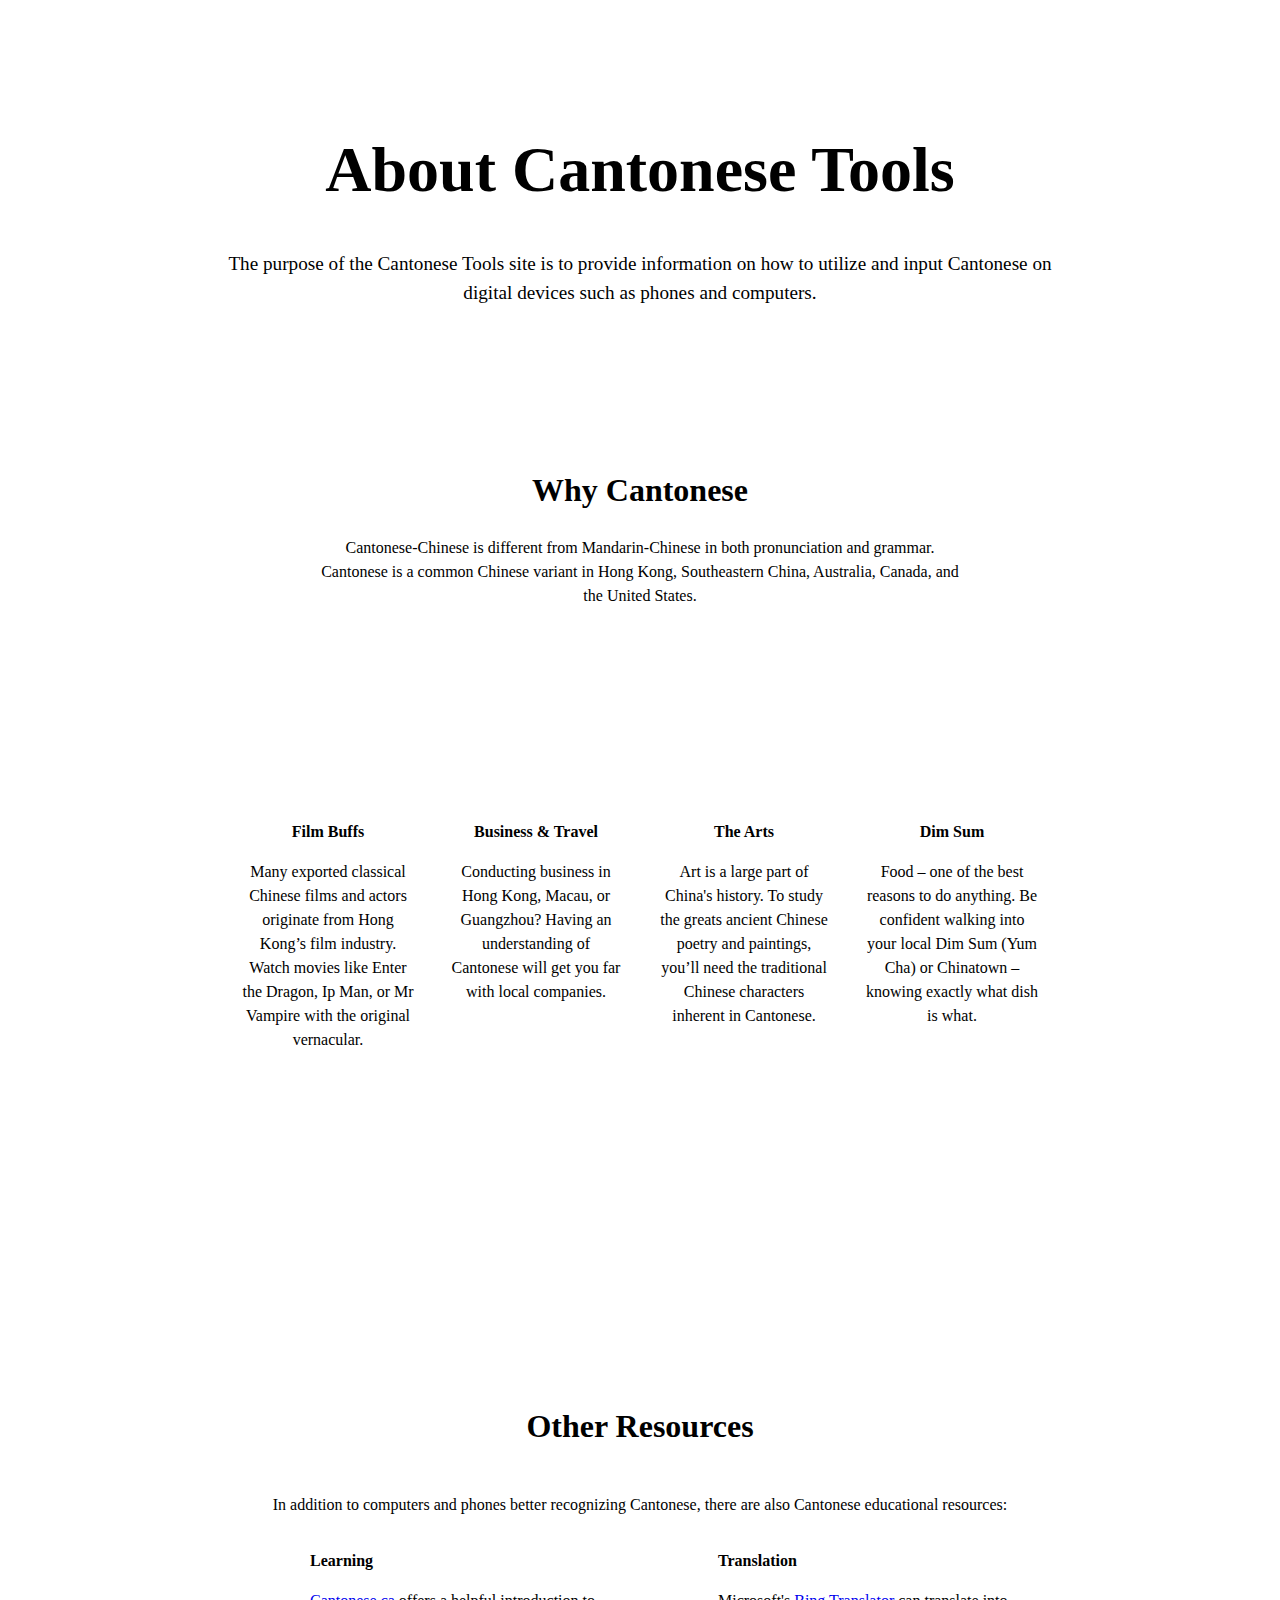
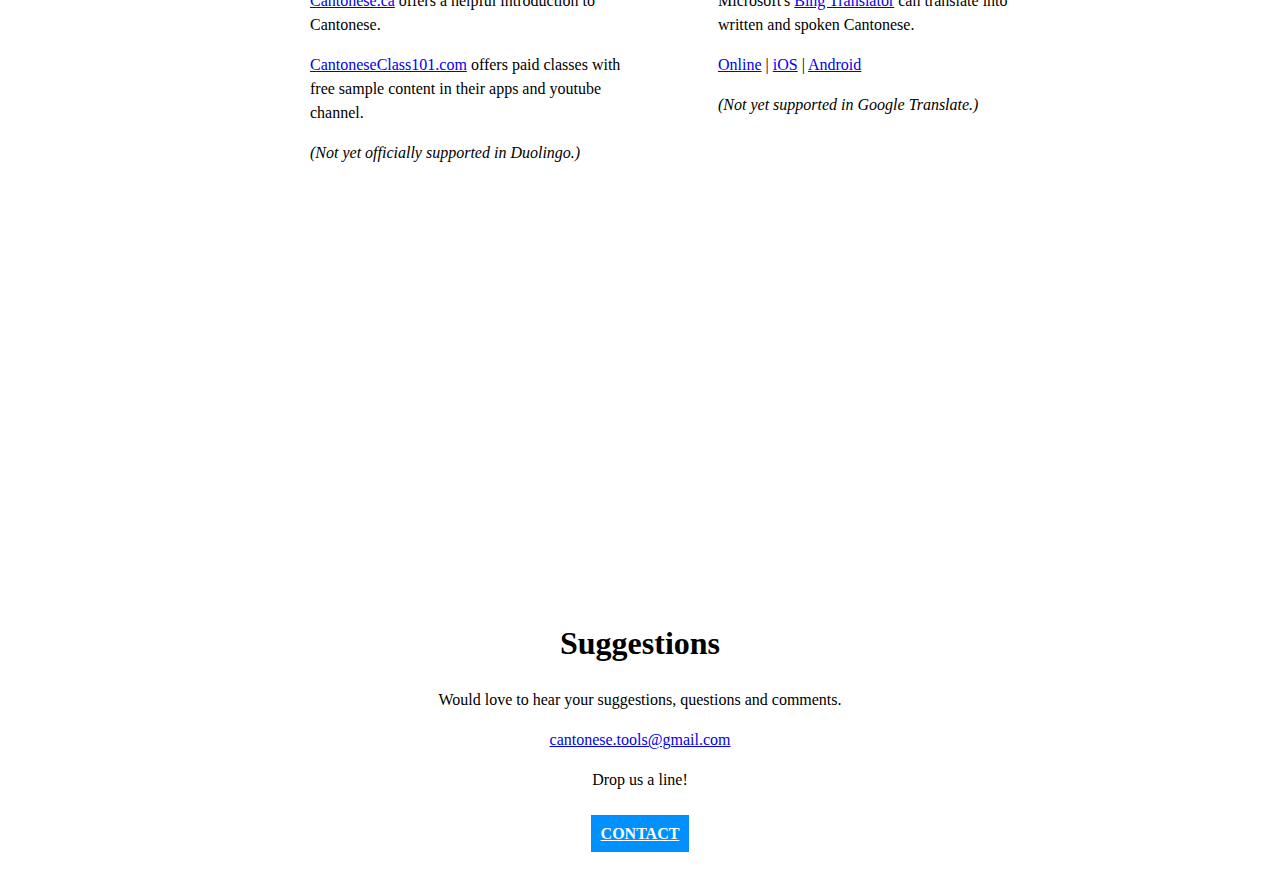
==== about.html @ 91bfcc20 "Initial 2" ====
<meta http-equiv="Content-Type" content="text/html; charset=UTF-8">
<TITLE>About Cantonese Tools</TITLE>

<meta name="viewport" content="width=device-width,initial-scale=1,shrink-to-fit=no">

<link href="https://fonts.googleapis.com/css?family=Cardo|Montserrat" rel="stylesheet">
<link rel="stylesheet" href="font-awesome/css/font-awesome.min.css">

<link rel="stylesheet" href="css/uikit.css">
<link rel="stylesheet" href="css/uikit-h-base.css">
<link rel="stylesheet" href="css/cantonese-tools.css">

<script src="/js/ga-track.js"></script> <!-- Add GA Track code to every webpage -->
<script src="js/jquery-2.1.3.min.js"></script>
<script src="headerfooter.js"></script>


<style>
	html, body {
		width: 100%;
		height: 100%;
		margin: 0;
		min-width: 250px;
		/*font-family: 'Cardo', serif;*/
	}
	h1, h2, h3, h4, .title, .cta, #translator #results-area {
		/*font-family: 'Montserrat', sans-serif;*/
	}
	h2 .brackets {
		color: #999;
	}
	input, textarea, keygen, select, button {
		font-size: 1em;
	}
	h2 {
		font-size: 2em;
	}
	p {
		line-height: 1.5em;
	}
	
	#header {
		/*Hong-Kong_Hero.jpg*/
		/*Hong_Kong_at_night.jpg*/
		/*hk_night.jpg*/
		background: url('images/about/Hong-Kong_Hero.jpg') center center no-repeat fixed;
		background-size: cover;
		color: black;
		text-align: center;

		/*min-height: 50%;*/
		font-size: 2em;
	}
		#header .container {
			padding: 10vh 40px;
			padding-bottom: 15vh;
			background: rgba(255,255,255,0.6);
		}
		#header .container p {
			margin: auto;
			max-width: 850px;
			/*font-style: oblique;*/
			font-size: 0.6em;
		}

	.section {
		margin: 0;
		padding: 30px;

		text-align: center;
	}
		.section > .container {
			max-width: 800px;
			margin: auto;
		}
		.section h2 {
			margin-top: 0;
		}
	
	#benefits-section {
		text-align: center;
	}
		#benefits-section .benefits-blurb {
			max-width: 640px; /* 800px * 80% */
			margin: auto;
			/*background-color: yellow;*/
			margin-bottom: 20px;
		}

	#translator-section {
		/*onedimsum2.jpg*/
		/*bruce.gif*/
		/*yumcha.jpg*/
		/*Hong-kong,_from_Kow-loon.jpg*/
		background: url('images/about/Hong-kong,_from_Kow-loon.jpg') center center no-repeat fixed;
		/* Design-wise, i think if Resources Height isn't at least 100%, then background should be bruce */
		background-size: cover;
		color: white;
		min-height: 200px;
	}

	#resources-section h2 {
		margin-bottom: 1.5em;
	}

	.entries-collection {
		/*background-color: wheat;*/
		/*width: 100%;*/
	}
		.entries-in-list {
			text-align: left;
		}
	.entries-collection > .entry {
		display: inline-block;
		width: 49%;
		/*background: orange;*/
		margin-bottom: 20px;
		position: relative;
	}
	@media (max-width: 600px) {
		.entries-collection > .entry {
			width: 100%;
		}
	}
	.entries-collection > .entry .text p.title {
		font-weight: bold;
	}

		/* SPECIFICS: COLUMN; */
		.entries-in-columns {
			display: flex;
			flex-wrap: wrap;
			justify-content: space-between;
		}
		.entries-in-columns > .entry {
			width: 22%;
		}
		@media (max-width: 600px) {
			.entries-in-columns > .entry {
			width: 48%;
			}
		}
		.entries-in-columns .image {
			padding-bottom: 100%;
			background: url('images/about/Hong-Kong_Hero.jpg') center center no-repeat;
			background-size: cover;
		}
		.image.yum-cha {
			background: url('images/about/yumcha.jpg') center center no-repeat;
			background-size: cover;
		}
		.image.film {
			background: url('images/about/film_clan_of_the_white_lotus.jpg') center center no-repeat;
			background-size: cover;
		}
		.image.business {
			background: url('images/about/business2.jpg') center center no-repeat;
			background-size: cover;
		}
		.image.art {
			background: url('images/about/art1.jpg') top center no-repeat;
			background-size: cover;
		}
		
		/* SPECIFICS: LIST */
		.entries-in-list {
			display: flex;
			flex-wrap: wrap;
			justify-content: space-between;
		}
		.entries-in-list > .entry {
			/*background: orange;*/
		}
		.entries-in-list > .entry img, .entries-in-list > .entry .text {
			display: inline-block;
		}
		.entries-in-list > .entry img {
			width: 20%;
		}
		.entries-in-list i.fa {
			position: absolute;
			z-index: 10;
			top: 0;
			left: -10px;
			width: 70px;
			text-align: center;
			font-size: 50px;
		}
		.entries-in-list > .entry .text {
			/*width: 78%;*/
			padding-left: 70px;
			/*background: yellow;*/
			vertical-align: top;
		}
			.entries-in-list > .entry .text p.title {
				/*margin: 0;*/
			}

		
	#quote-section {
		background: pink;
		background: url('images/about/bruce.gif') center center no-repeat fixed;
		background-size: cover;
		color: white;
	}
		.quote {
			padding: 5em 0;
		}
		.quote span.saying {
			font-size: 3em;
			font-style: oblique;
		}
		.quote span.author {
			clear: left;
			display: block;
			/*font-size: 0.5em;*/
			padding-top: 1em;
		}
	#feedback-section {
		/*text-align: left;*/
	}
	#footer-section {
		/*text-align: left;*/
		border-top: 1px solid #CCC;
		color: #999;
	}
	.image.circle {
		border-radius: 50%;
	}

	#feedback-section .cta {
		margin-top: 30px;
	}
	.cta a {
		margin: 10px;
		padding: 10px;
		background: #0091ff;
		color: white;
		font-weight: bold;
		border: 2px solid;
		text-transform: uppercase;
	}
	.cta a:hover {
		color: #0091ff;
		background: initial;

	}
</style>

<body>
<div class="page about">

	<div id="header">
		<div class="container">
			<!-- <div>logo</div> -->
			<h1>About Cantonese Tools</h1>
			<p>The purpose of the Cantonese Tools site is to provide information on how to utilize and input Cantonese on digital devices such as phones and computers.</p>
		</div>
	</div>

	<div class="section" id="benefits-section">
		<div class="container">
			<h2>Why Cantonese</h2>
			<p class="benefits-blurb">Cantonese-Chinese is different from Mandarin-Chinese in both pronunciation and grammar. Cantonese is a common Chinese variant in Hong Kong, Southeastern China, Australia, Canada, and the United States.</p>
			<div class="entries-collection entries-in-columns">
				<div class="entry">
					<div class="image circle film"></div>
					<div class="text">
						<p class="title">Film Buffs</p>
						<p class="description">Many exported classical Chinese films and actors originate from Hong Kong’s film industry. Watch movies like Enter the Dragon, Ip Man, or Mr Vampire with the original vernacular.</p>
					</div>
				</div>
				<div class="entry">
					<div class="image circle business"></div>
					<div class="text">
						<p class="title">Business & Travel</p>
						<p class="description">Conducting business in Hong Kong, Macau, or Guangzhou? Having an understanding of Cantonese will get you far with local companies.</p>
					</div>
				</div>
				<div class="entry">
					<div class="image circle art"></div>
					<div class="text">
						<p class="title">The Arts</p>
						<p class="description">Art is a large part of China's history. To study the greats ancient Chinese poetry and paintings, you’ll need the traditional Chinese characters inherent in Cantonese.</p>
					</div>
				</div>
				<div class="entry">
					<div class="image circle yum-cha"></div>
					<div class="text">
						<p class="title">Dim Sum</p>
						<p class="description">Food – one of the best reasons to do anything. Be confident walking into your local Dim Sum (Yum Cha) or Chinatown – knowing exactly what dish is what.</p>
					</div>
				</div>
			</div>
		</div>
	</div>

	<div class="section" id="translator-section">
	</div>

	<div class="section" id="resources-section">
		<div class="container">
			<h2>Other Resources</h2>
			<p>In addition to computers and phones better recognizing Cantonese, there are also Cantonese educational resources:</p>
			<div class="entries-collection entries-in-list">
				<div class="entry">
					<div class="text">
						<i class="fa fa-graduation-cap"></i>
						<p class="title">Learning</p>
						<p class="description"><a target="_blank" href="http://cantonese.ca/">Cantonese.ca</a> offers a helpful introduction to Cantonese.</p> 
						<p><a target="_blank" href="https://www.cantoneseclass101.com/">CantoneseClass101.com</a> offers paid classes with free sample content in their apps and youtube channel.</p>
						<p><em>(Not yet officially supported in Duolingo.)</em></p>
					</div>
				</div>
				
				
				<div class="entry">
					<div class="text">
						<!-- <i class="fa fa-american-sign-language-interpreting"></i> -->
						<i class="fa fa-globe"></i>
						<p class="title">Translation</p>
						<p class="description">Microsoft's <a target="_blank" href="https://www.bing.com/translator">Bing Translator</a> can translate into written and spoken Cantonese.</p><p><a target="_blank" href="https://www.bing.com/translator">Online</a> | <a target="_blank" href="https://itunes.apple.com/us/app/microsoft-translator/id1018949559">iOS</a> | <a target="_blank" href="https://play.google.com/store/apps/details?id=com.microsoft.translator">Android</a></p>
						<p><em>(Not yet supported in Google Translate.)</em></p>
					</div>
				</div>

			</div>
		</div>
	</div>

	<div class="section" id="quote-section">
		<div class="container">
			<div class="quote">
				<span class="saying">"The possession of anything begins in the mind."</span>
				<span class="author">Bruce Lee</span>
			</div>
		</div>
	</div>

	<div class="section" id="feedback-section">
		<div class="container">
			<h2>Suggestions</h2>
			<p>Would love to hear your suggestions, questions and comments.</p>
			<p><a href="mailto:cantonese.tools@gmail.com">cantonese.tools@gmail.com</a></p>
			<p>Drop us a line!</p>
			<p class="cta"><a href="mailto:cantonese.tools@gmail.com">Contact</a></p>
		</div>
	</div>

</div>
</body>
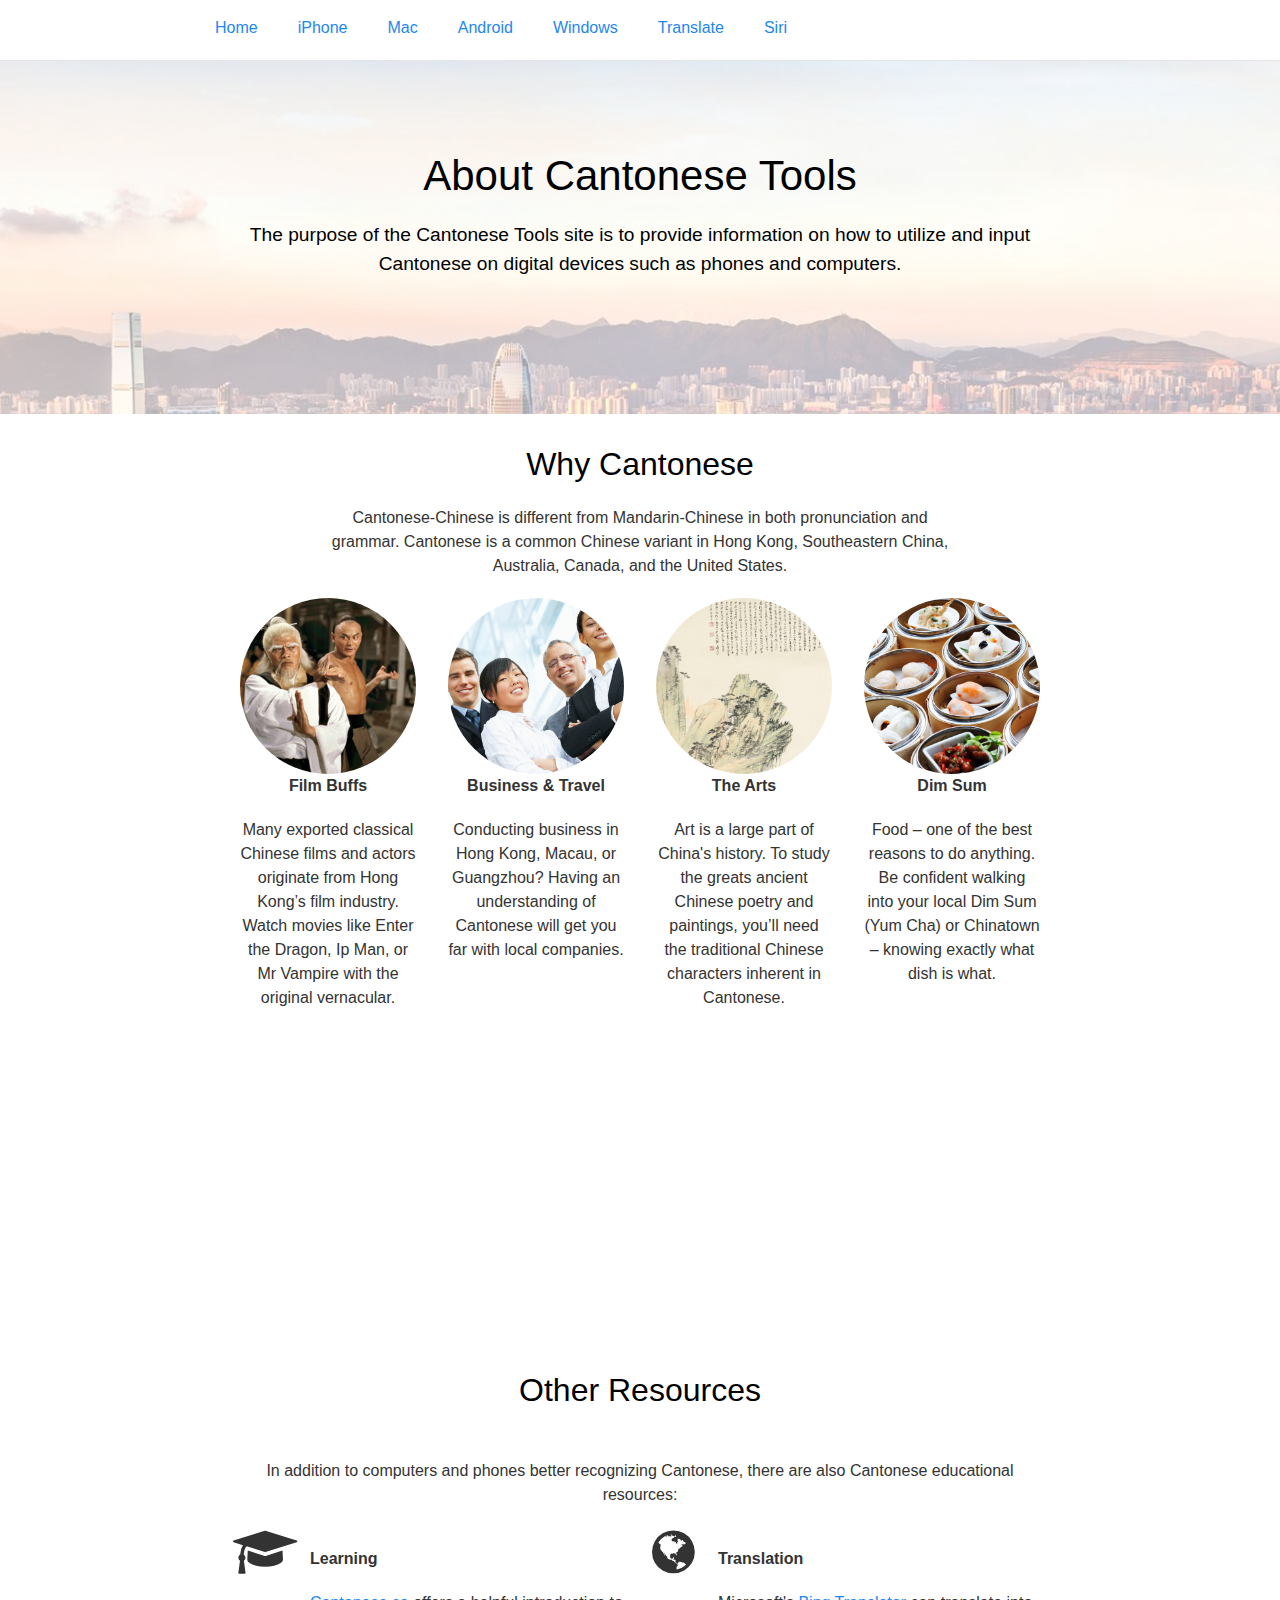
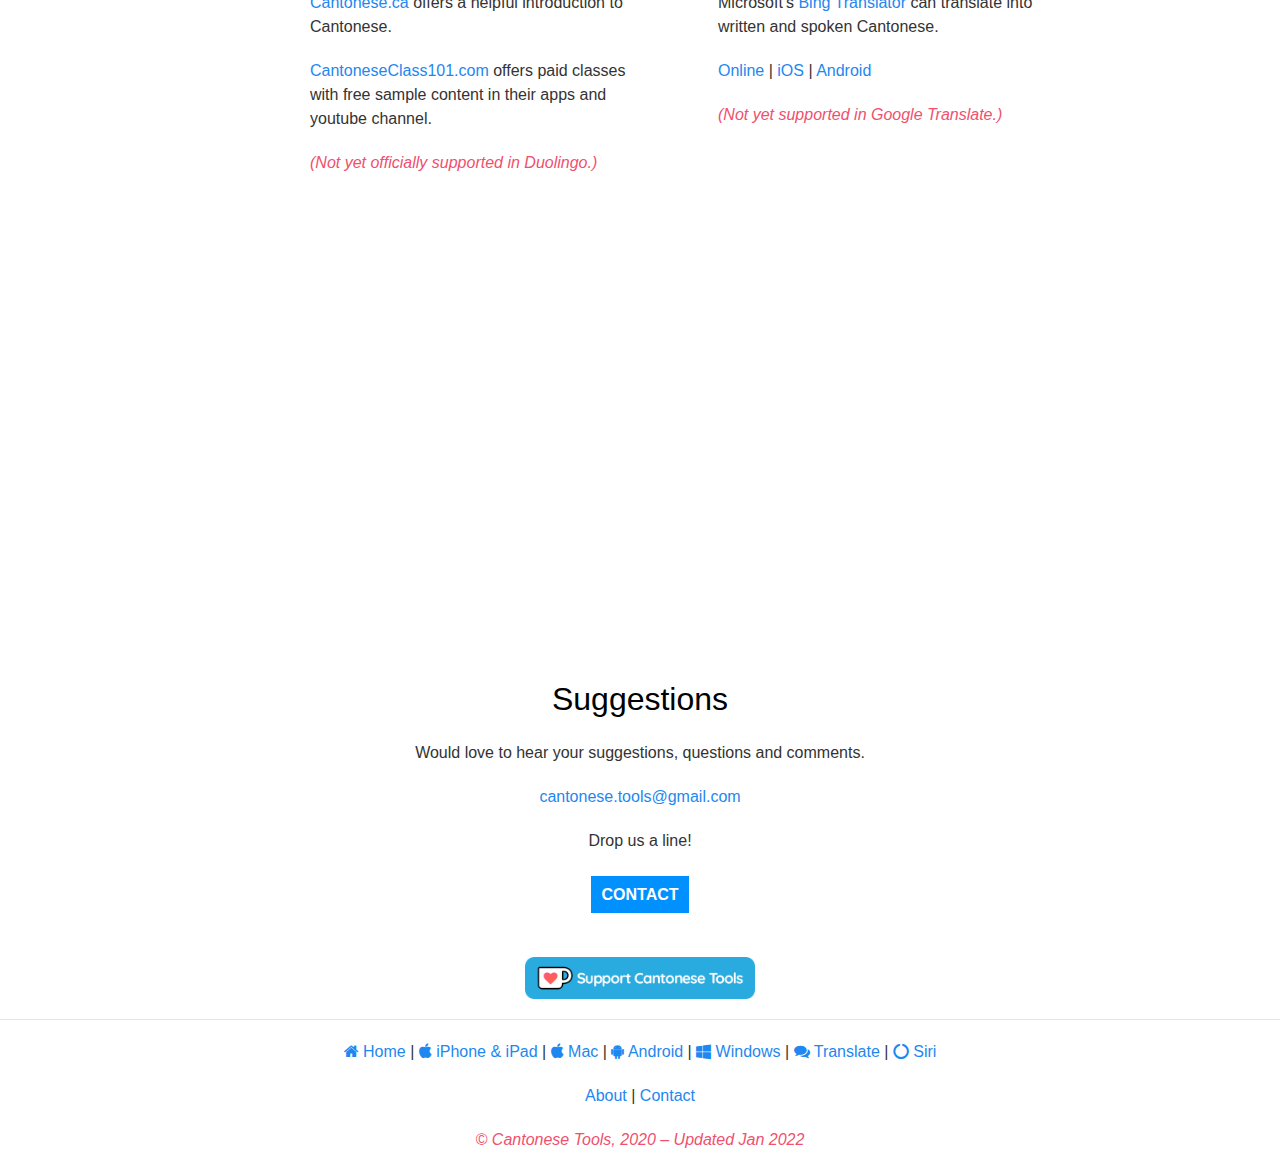
==== commit b11c5b50: "GA4" ====
--- a/about.html
+++ b/about.html
@@ -11,6 +11,15 @@
 <link rel="stylesheet" href="css/cantonese-tools.css">
 
 <script src="/js/ga-track.js"></script> <!-- Add GA Track code to every webpage -->
+<!-- New GA4 - Google tag (gtag.js) -->
+<script async src="https://www.googletagmanager.com/gtag/js?id=G-55HPLB9DBF"></script>
+<script>
+  window.dataLayer = window.dataLayer || [];
+  function gtag(){dataLayer.push(arguments);}
+  gtag('js', new Date());
+  gtag('config', 'G-55HPLB9DBF');
+</script>
+
 <script src="js/jquery-2.1.3.min.js"></script>
 <script src="headerfooter.js"></script>
 
